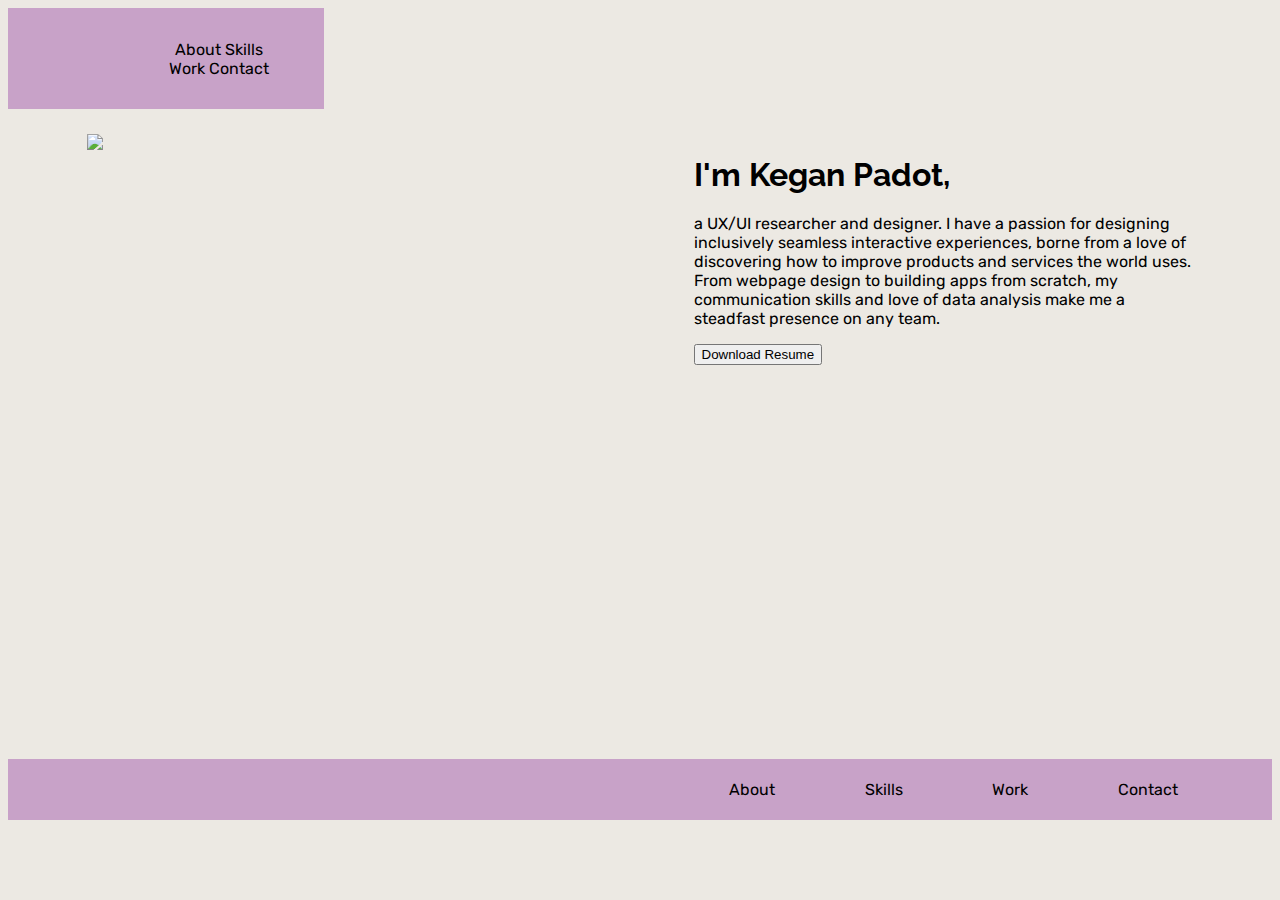
==== index.html @ fcb7e7a3 "Unit 17 Upload" ====
<!DOCTYPE html>
<!--[if lt IE 7]>      <html class="no-js lt-ie9 lt-ie8 lt-ie7"> <![endif]-->
<!--[if IE 7]>         <html class="no-js lt-ie9 lt-ie8"> <![endif]-->
<!--[if IE 8]>         <html class="no-js lt-ie9"> <![endif]-->
<!--[if gt IE 8]>      <html class="no-js"> <!--<![endif]-->
<html>
    <head>
        <meta charset="utf-8">
        <meta http-equiv="X-UA-Compatible" content="IE=edge">
        <title></title>
        <meta name="description" content="">
        <meta name="viewport" content="width=device-width, initial-scale=1">
        <link rel="preconnect" href="https://fonts.googleapis.com">
        <link rel="preconnect" href="https://fonts.gstatic.com" crossorigin>
        <link href="https://fonts.googleapis.com/css2?family=Open+Sans:wght@300;400;700;800&family=Raleway:wght@500&family=Rubik&display=swap" rel="stylesheet">
        <link rel="stylesheet" href="CSS/index.css">
    </head>
    <body>
        <!--[if lt IE 7]>
            <p class="browsehappy">You are using an <strong>outdated</strong> browser. Please <a href="#">upgrade your browser</a> to improve your experience.</p>
        <![endif]-->
        <header class="navigation">
            <div class="inline-block logo">
                <nav class="inline-block">
                    <ul>
                        <li class="inline-block">
                            About
                        </li>
                        <li class="inline-block">
                            Skills
                        </li>
                        <li class="inline-block">
                            Work
                        </li>
                        <li class="inline-block">
                            Contact
                        </li>
                    </ul>
                </div>
            </div>    
        </header>
        <section class="heroImg">
            <div class="content">
                <img class="content" src="../UX_UI_HW_17/Images/IMG_0379.JPG">
            </div>
            <div class="content">
                <h1>
                    I'm Kegan Padot,
                </h1>
                <p>
                a UX/UI researcher and designer. I have a passion for designing inclusively seamless interactive experiences, borne from a love of discovering how to improve products and services the world uses. From webpage design to building apps from scratch, my communication skills and love of data analysis make me a steadfast presence on any team. 
                </p>
                <button>
                    Download Resume
                </button>
            </div>
        </section>
        <!-- <section class="mySkills">
            <h1>
                My Skills
            </h1>
            <div class="mySkills designSkills">

            </div>
            <div class="mySkills softSkills">

            </div>
            <div class="mySkills technicalSkills">

            </div>
        </section>
        <section class="myWork">
            <h1>
                My Work
            </h1>
            <div class="myWork project1">
                <img class="myWork project1" src="">
                <h2>

                </h2>
                <p>

                </p>
            </div>
            <div class="myWork project2">
                <img class="myWork project2" src="">
                <h2>

                </h2>
                <p>
                    
                </p>
            </div>
        </section>
        <section class="contactMe">
            <h1>
                Contact Me
            </h1>
            <div class="contactMe cta">

            </div>
            <div class="contactMe emailMe">

            </div>
            <div class="contactMe callMe">
                
            </div>
            <div class="contactMe messageMe">
                
            </div>
        </section> -->
        <footer>
            <ul>
                <li class="inline-block">
                    About
                </li>
                <li class="inline-block">
                    Skills
                </li>
                <li class="inline-block">
                    Work
                </li>
                <li class="inline-block">
                    Contact
                </li>
            </ul>
        </footer>
        <script src="" async defer></script>
    </body>
</html>
---- CSS/index.css ----
body {
    background-color: rgba(175, 162, 136, 0.233);
    font-family: 'Rubik', sans-serif;
}

h1, h2, h3 {
    font-family: 'Raleway', sans-serif;
}

.inline-block {
    display: inline-block;
    vertical-align: top;
    background-color: #C8A2C8;
}

.logo {
    padding: 1%;
    width: 23%;
    text-align: center;
}

nav {
    padding: 1%;
    width: 73%;
}

ul {
    margin-left: auto;
    width: 50%;
}

.heroImg {
    height: 600px;
    padding: 25px;
    display: flex;
}

.content {
    vertical-align: top;
    justify-content: space-evenly;
}

.content {
    margin: 0 auto;
    width: 500px;
}

footer {
    background-color: #C8A2C8;
    padding: 5px;
}

footer ul {
    display: flex;
    vertical-align: top;
    justify-content: space-evenly;
    align-items: flex-end;
}
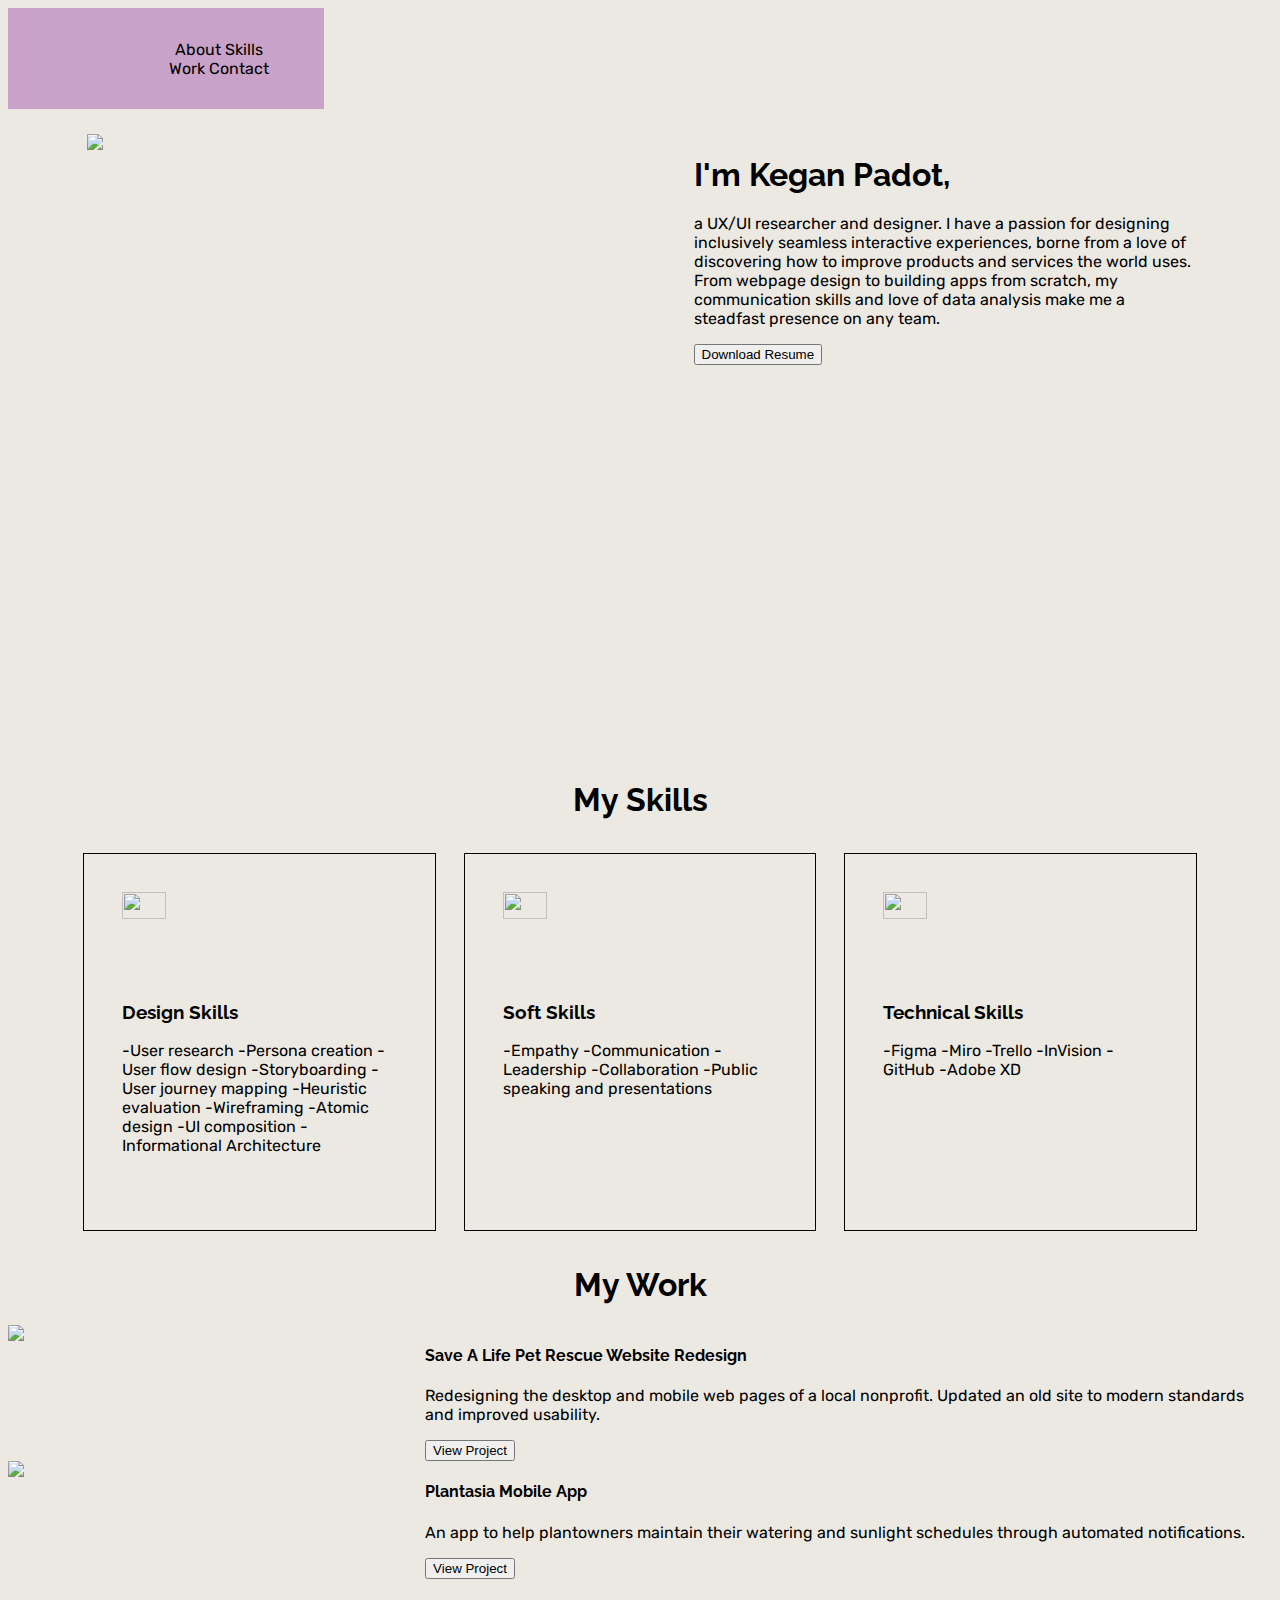
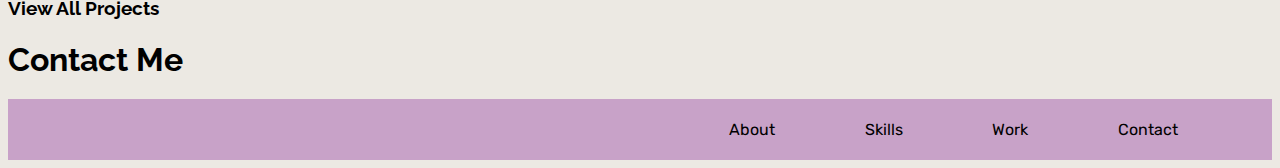
==== commit d85c5641: "Updated before submission" ====
--- a/index.html
+++ b/index.html
@@ -41,7 +41,7 @@
         </header>
         <section class="heroImg">
             <div class="content">
-                <img class="content" src="../UX_UI_HW_17/Images/IMG_0379.JPG">
+                <img class="content" src="../UX_UI_HW_18/Images/IMG_0379.JPG">
             </div>
             <div class="content">
                 <h1>
@@ -55,60 +55,115 @@
                 </button>
             </div>
         </section>
-        <!-- <section class="mySkills">
-            <h1>
-                My Skills
-            </h1>
-            <div class="mySkills designSkills">
-
-            </div>
-            <div class="mySkills softSkills">
-
-            </div>
-            <div class="mySkills technicalSkills">
-
-            </div>
-        </section>
-        <section class="myWork">
-            <h1>
-                My Work
-            </h1>
-            <div class="myWork project1">
-                <img class="myWork project1" src="">
-                <h2>
-
-                </h2>
-                <p>
-
-                </p>
-            </div>
-            <div class="myWork project2">
-                <img class="myWork project2" src="">
-                <h2>
-
-                </h2>
-                <p>
-                    
-                </p>
-            </div>
-        </section>
-        <section class="contactMe">
-            <h1>
-                Contact Me
-            </h1>
-            <div class="contactMe cta">
-
-            </div>
-            <div class="contactMe emailMe">
-
-            </div>
-            <div class="contactMe callMe">
-                
-            </div>
-            <div class="contactMe messageMe">
-                
-            </div>
-        </section> -->
+        <!--  My UX Skills section coded using CSS flex -->
+        <section class="mySkillsSection">
+                    <h1 class="sectionName">
+                        My Skills
+                    </h1>
+                    <div class="flexContainer">
+                        <div class="mySkills designSkills">
+                            <img src="../UX_UI_HW_18/Images/web-design.png">
+                            <h3>
+                                Design Skills
+                            </h3>
+                            <p>
+                                -User research
+                                -Persona creation
+                                -User flow design
+                                -Storyboarding
+                                -User journey mapping 
+                                -Heuristic evaluation
+                                -Wireframing
+                                -Atomic design
+                                -UI composition
+                                -Informational Architecture
+                            </p>
+                        </div>
+                        <div class="mySkills softSkills">
+                            <img src="../UX_UI_HW_18/Images/community.png">
+                            <h3>
+                                Soft Skills
+                            </h3>
+                            <p>
+                                -Empathy
+                                -Communication
+                                -Leadership
+                                -Collaboration
+                                -Public speaking and presentations
+                            </p>
+                        </div>
+                        <div class="mySkills technicalSkills">
+                            <img src="../UX_UI_HW_18/Images/developer.png">
+                            <h3>
+                                Technical Skills
+                            </h3>
+                            <p>
+                                -Figma
+                                -Miro
+                                -Trello
+                                -InVision
+                                -GitHub
+                                -Adobe XD
+                            </p>
+                        </div>
+                    </div>
+                </section>
+                <!-- My Work Section Constructed using CSS Grid -->
+                <section class="myWork">
+                    <h1 class="sectionName">
+                        My Work
+                    </h1>
+                    <div class="workGrid">
+                        <div class="projectImg1">
+                            <img src="../UX_UI_HW_18/Images/SALPR Shot.png">
+                        </div>
+                        <div class="projectText1">
+                            <h4>
+                                Save A Life Pet Rescue Website Redesign
+                            </h4>
+                            <p>
+                                Redesigning the desktop and mobile web pages of a local nonprofit. Updated an old site to modern standards and improved usability.
+                            </p>
+                            <button>
+                                View Project
+                            </button>
+                        </div>
+                        <div class="projectImg2">
+                            <img src="../UX_UI_HW_18/Images/Plantasia Home.png">
+                        </div>
+                        <div class="projectText2">
+                            <h4>
+                                Plantasia Mobile App
+                            </h4>
+                            <p>
+                                An app to help plantowners maintain their watering and sunlight schedules through automated notifications.
+                            </p>
+                            <button>
+                                View Project
+                            </button>
+                        </div>
+                    </div>
+                    <h3>
+                        View All Projects
+                    </h3>
+                </section>
+                <section class="contactMe">
+                    <h1>
+                        Contact Me
+                    </h1>
+                    <div class="contactMe cta">
+        
+                    </div>
+                    <div class="contactMe emailMe">
+        
+                    </div>
+                    <div class="contactMe callMe">
+                        
+                    </div>
+                    <div class="contactMe messageMe">
+                        
+                    </div>
+                </section>
         <footer>
             <ul>
                 <li class="inline-block">
--- a/CSS/index.css
+++ b/CSS/index.css
@@ -3,8 +3,13 @@
     font-family: 'Rubik', sans-serif;
 }
 
-h1, h2, h3 {
+h1, h2, h3, h4 {
     font-family: 'Raleway', sans-serif;
+}
+
+.sectionName {
+    display: block;
+    text-align: center;
 }
 
 .inline-block {
@@ -45,6 +50,69 @@
     width: 500px;
 }
 
+.flexContainer {
+    display: flex;
+    flex-direction: row;
+    align-items: baseline;
+    justify-content: center;
+}
+
+.flexContainer img {
+    height: 30%;
+    width: 40%;
+}
+
+.mySkills {
+    width:33%;
+    outline: 1px black solid;
+    height: 300px;
+    width: 275px;
+}
+
+.designSkills {
+    margin: 15px;
+    padding: 3%;
+}
+
+.softSkills {
+    margin: 15px;
+    padding: 3%;
+}
+
+.technicalSkills {
+    margin: 15px;
+    padding: 3%;
+}
+
+.projectImg1 {
+    grid-area: projectImg1;
+}
+
+.projectImg1 .projectImg2 img {
+    height: 50%;
+    width: 50%;
+}
+
+.projectText1 {
+    grid-area: projectText1
+}
+
+.projectImg2 {
+    grid-area: projectImg2;
+}
+
+.projectText2 {
+    grid-area: projectText2
+}
+
+.workGrid {
+    display: grid;
+    grid-template-areas: 
+    "projectImg1 projectText1"
+    "projectImg2 projectText2";
+    grid-template-columns: 33% 66%;
+}
+
 footer {
     background-color: #C8A2C8;
     padding: 5px;
@@ -55,4 +123,23 @@
     vertical-align: top;
     justify-content: space-evenly;
     align-items: flex-end;
+}
+
+@media only screen and (max-width:600){
+    .flexContainer {
+        flex-direction: column;
+    }
+    .mySkills {
+        width: 100%;
+    }
+    .workGrid {
+        grid-template-rows: 300px 300px 300px 300px;
+        grid-template-columns: 1fr;
+        grid-template-areas: 
+        "projectImg1"
+        "projectText1"
+        "projectImg2"
+        "projectText2"
+        ;
+    }
 }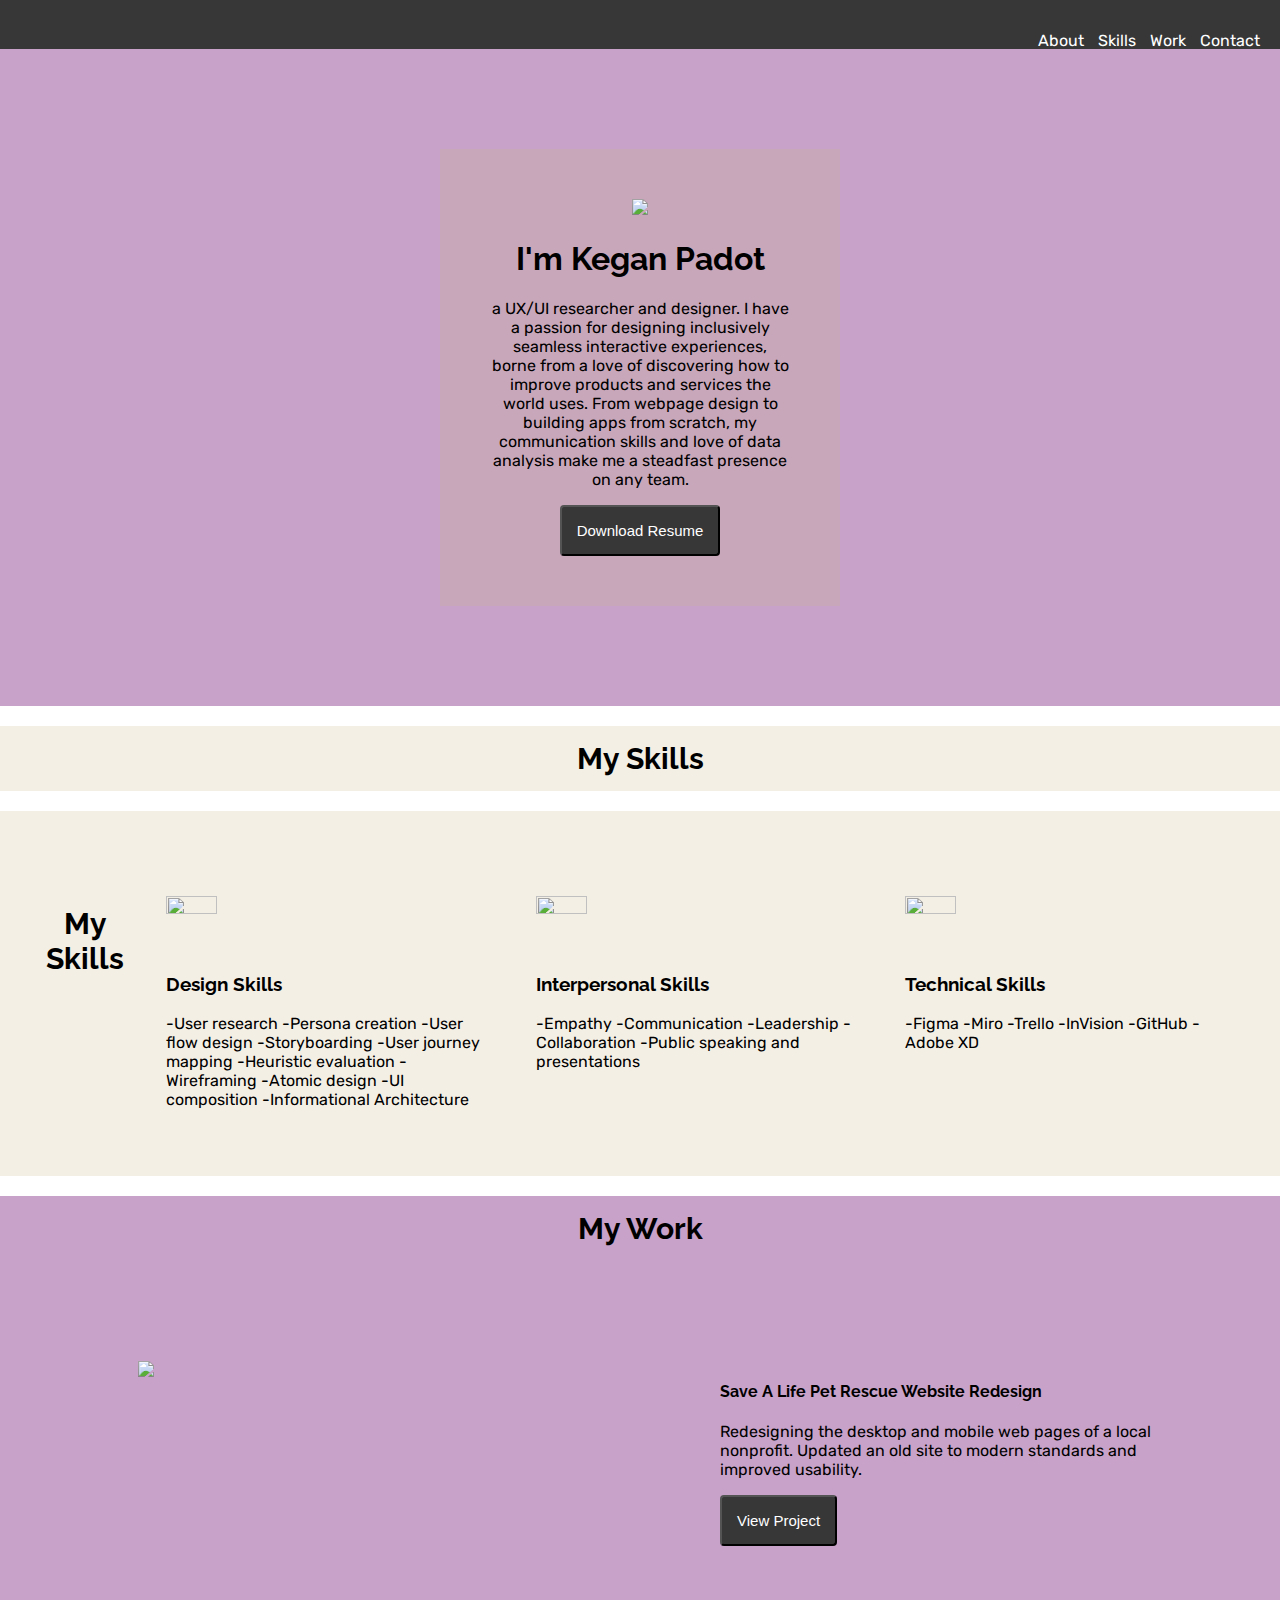
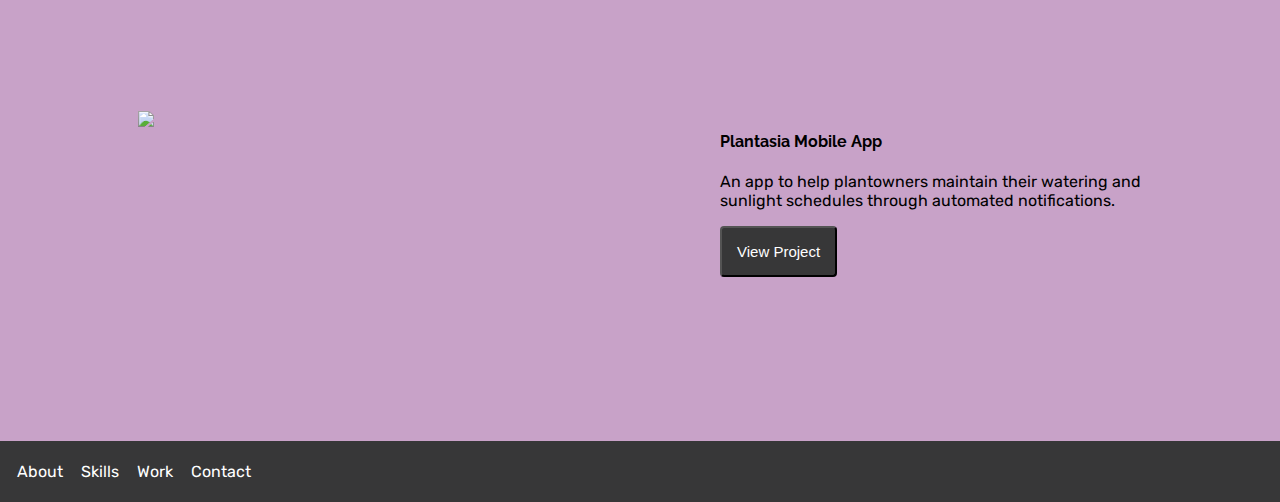
==== commit 13d9903d: "some new formatting" ====
--- a/index.html
+++ b/index.html
@@ -1,11 +1,7 @@
 <!DOCTYPE html>
-<!--[if lt IE 7]>      <html class="no-js lt-ie9 lt-ie8 lt-ie7"> <![endif]-->
-<!--[if IE 7]>         <html class="no-js lt-ie9 lt-ie8"> <![endif]-->
-<!--[if IE 8]>         <html class="no-js lt-ie9"> <![endif]-->
-<!--[if gt IE 8]>      <html class="no-js"> <!--<![endif]-->
 <html>
-    <head>
-        <meta charset="utf-8">
+  <head>
+    <meta charset="utf-8">
         <meta http-equiv="X-UA-Compatible" content="IE=edge">
         <title></title>
         <meta name="description" content="">
@@ -14,172 +10,123 @@
         <link rel="preconnect" href="https://fonts.gstatic.com" crossorigin>
         <link href="https://fonts.googleapis.com/css2?family=Open+Sans:wght@300;400;700;800&family=Raleway:wght@500&family=Rubik&display=swap" rel="stylesheet">
         <link rel="stylesheet" href="CSS/index.css">
-    </head>
-    <body>
-        <!--[if lt IE 7]>
-            <p class="browsehappy">You are using an <strong>outdated</strong> browser. Please <a href="#">upgrade your browser</a> to improve your experience.</p>
-        <![endif]-->
-        <header class="navigation">
-            <div class="inline-block logo">
-                <nav class="inline-block">
-                    <ul>
-                        <li class="inline-block">
-                            About
-                        </li>
-                        <li class="inline-block">
-                            Skills
-                        </li>
-                        <li class="inline-block">
-                            Work
-                        </li>
-                        <li class="inline-block">
-                            Contact
-                        </li>
-                    </ul>
-                </div>
-            </div>    
-        </header>
-        <section class="heroImg">
-            <div class="content">
-                <img class="content" src="../UX_UI_HW_18/Images/IMG_0379.JPG">
-            </div>
-            <div class="content">
-                <h1>
-                    I'm Kegan Padot,
-                </h1>
-                <p>
-                a UX/UI researcher and designer. I have a passion for designing inclusively seamless interactive experiences, borne from a love of discovering how to improve products and services the world uses. From webpage design to building apps from scratch, my communication skills and love of data analysis make me a steadfast presence on any team. 
-                </p>
-                <button>
-                    Download Resume
-                </button>
-            </div>
-        </section>
-        <!--  My UX Skills section coded using CSS flex -->
-        <section class="mySkillsSection">
-                    <h1 class="sectionName">
-                        My Skills
-                    </h1>
-                    <div class="flexContainer">
-                        <div class="mySkills designSkills">
-                            <img src="../UX_UI_HW_18/Images/web-design.png">
-                            <h3>
-                                Design Skills
-                            </h3>
-                            <p>
-                                -User research
-                                -Persona creation
-                                -User flow design
-                                -Storyboarding
-                                -User journey mapping 
-                                -Heuristic evaluation
-                                -Wireframing
-                                -Atomic design
-                                -UI composition
-                                -Informational Architecture
-                            </p>
-                        </div>
-                        <div class="mySkills softSkills">
-                            <img src="../UX_UI_HW_18/Images/community.png">
-                            <h3>
-                                Soft Skills
-                            </h3>
-                            <p>
-                                -Empathy
-                                -Communication
-                                -Leadership
-                                -Collaboration
-                                -Public speaking and presentations
-                            </p>
-                        </div>
-                        <div class="mySkills technicalSkills">
-                            <img src="../UX_UI_HW_18/Images/developer.png">
-                            <h3>
-                                Technical Skills
-                            </h3>
-                            <p>
-                                -Figma
-                                -Miro
-                                -Trello
-                                -InVision
-                                -GitHub
-                                -Adobe XD
-                            </p>
-                        </div>
-                    </div>
-                </section>
-                <!-- My Work Section Constructed using CSS Grid -->
-                <section class="myWork">
-                    <h1 class="sectionName">
-                        My Work
-                    </h1>
-                    <div class="workGrid">
-                        <div class="projectImg1">
-                            <img src="../UX_UI_HW_18/Images/SALPR Shot.png">
-                        </div>
-                        <div class="projectText1">
-                            <h4>
-                                Save A Life Pet Rescue Website Redesign
-                            </h4>
-                            <p>
-                                Redesigning the desktop and mobile web pages of a local nonprofit. Updated an old site to modern standards and improved usability.
-                            </p>
-                            <button>
-                                View Project
-                            </button>
-                        </div>
-                        <div class="projectImg2">
-                            <img src="../UX_UI_HW_18/Images/Plantasia Home.png">
-                        </div>
-                        <div class="projectText2">
-                            <h4>
-                                Plantasia Mobile App
-                            </h4>
-                            <p>
-                                An app to help plantowners maintain their watering and sunlight schedules through automated notifications.
-                            </p>
-                            <button>
-                                View Project
-                            </button>
-                        </div>
-                    </div>
-                    <h3>
-                        View All Projects
-                    </h3>
-                </section>
-                <section class="contactMe">
-                    <h1>
-                        Contact Me
-                    </h1>
-                    <div class="contactMe cta">
-        
-                    </div>
-                    <div class="contactMe emailMe">
-        
-                    </div>
-                    <div class="contactMe callMe">
-                        
-                    </div>
-                    <div class="contactMe messageMe">
-                        
-                    </div>
-                </section>
-        <footer>
-            <ul>
-                <li class="inline-block">
-                    About
-                </li>
-                <li class="inline-block">
-                    Skills
-                </li>
-                <li class="inline-block">
-                    Work
-                </li>
-                <li class="inline-block">
-                    Contact
-                </li>
-            </ul>
-        </footer>
-        <script src="" async defer></script>
-    </body>
-</html>+  </head>
+  <body>
+    <header>
+        <img>
+      <ul>
+        <li>About</li>
+        <li>Skills</li>
+        <li>Work</li>
+        <li>Contact</li>
+      </ul>
+    </header>
+    <section class="heroImg">
+      <div class="content">
+        <img src="../UX_UI_HW_18/Images/IMG_0379.JPG" id="selfPortrait">
+        <h1>
+            I'm Kegan Padot
+        </h1>
+        <p>
+            a UX/UI researcher and designer. I have a passion for designing inclusively seamless interactive experiences, borne from a love of discovering how to improve products and services the world uses. From webpage design to building apps from scratch, my communication skills and love of data analysis make me a steadfast presence on any team.
+        </p>
+        <button>Download Resume</button>
+      </div>
+    </section>
+    <h1 class="heading" id="mySkillsHeading">
+        My Skills
+    </h1>
+    <section class="flexContainer">
+        <h1 class="heading">
+            My Skills
+        </h1>
+      <div>
+        <img src="../UX_UI_HW_18/Images/web-design.png">
+        <h3>
+            Design Skills
+        </h3> 
+        <p>
+            -User research
+            -Persona creation
+            -User flow design
+            -Storyboarding
+            -User journey mapping 
+            -Heuristic evaluation
+            -Wireframing
+            -Atomic design
+            -UI composition
+            -Informational Architecture
+        </p>
+      </div>
+      <div>
+        <img src="../UX_UI_HW_18/Images/community.png">
+        <h3>
+            Interpersonal Skills
+        </h3>
+        <p>
+            -Empathy
+            -Communication
+            -Leadership
+            -Collaboration
+            -Public speaking and presentations
+        </p>
+      </div>
+      <div>
+        <img src="../UX_UI_HW_18/Images/developer.png">
+        <h3>
+            Technical Skills
+        </h3>
+        <p>
+            -Figma
+            -Miro
+            -Trello
+            -InVision
+            -GitHub
+            -Adobe XD
+        </p>
+      </div>
+    </section>
+    <section class="myWork">
+      <h1 class="heading">
+          My Work
+        </h1>
+      <div class="workGrid">
+        <div class="img1">
+          <img src="../UX_UI_HW_18/Images/SALPR Shot.png">
+        </div>
+        <div class="content1">
+            <h4>
+               Save A Life Pet Rescue Website Redesign
+            </h4>
+            <p>
+                Redesigning the desktop and mobile web pages of a local nonprofit. Updated an old site to modern standards and improved usability.
+            </p>
+        <button>
+              View Project
+        </button>
+        </div>
+        <div class="img2">
+          <img src="../UX_UI_HW_18/Images/Plantasia Home.png">
+        </div>
+        <div class="content2">
+          <h4>
+              Plantasia Mobile App
+            </h4>
+          <p>
+            An app to help plantowners maintain their watering and sunlight schedules through automated notifications.
+        </p>
+        <button>
+              View Project
+        </button>
+      </div>
+    </section>
+    <footer>
+      <ul>
+        <li>About</li>
+        <li>Skills</li>
+        <li>Work</li>
+        <li>Contact</li>
+      </ul>
+    </footer>
+  </body>
+</html>
--- a/CSS/index.css
+++ b/CSS/index.css
@@ -1,131 +1,124 @@
-body {
-    background-color: rgba(175, 162, 136, 0.233);
+  body {
+    margin: 0;
     font-family: 'Rubik', sans-serif;
-}
-
-h1, h2, h3, h4 {
+  }
+  h1, h2, h3, h4 {
     font-family: 'Raleway', sans-serif;
 }
-
-.sectionName {
+  header {
+    background-color: #373738;
+    padding: 15px;
+  }
+   header ul {
+    float: right;
+    color: white;
+  }
+  header li {
+    display: inline-block;
+    padding: 0px 5px;
+  }
+  header p {
+    display: inline-block;
+  }
+  .heroImg {
+    background-color: #C8A2C8;
+    padding: 100px 15px;
+  }
+  #selfPortrait {
+      max-width: 100%;
+      max-height: 100%;
+  }
+  .content {
+    max-width: 300px;
+    margin: 0 auto;
+    padding: 50px;
+    background-color: rgba(207, 186, 144, 0.233);
+    text-align: center;
+  }
+  button {
+    padding: 15px;
+    background-color: #373738;
+    color: white;
+    font-size: 15px;
+    border-radius: 4px;
+  }
+  #mySkillsHeading {
+    background-color: rgba(207, 186, 144, 0.233);
+  }
+  footer {
+    background-color: #373738;
+    padding: 5px;
+    color: white;
+  }
+  footer ul {
+    list-style: none;
+    padding-left: 5px;
+  }
+  footer li {
+    display: inline-block;
+    padding: 0px 7px;
+  }
+  .heading {
+    text-align: center;
+    padding: 15px 5px;
+    font-size: 30px;
+  }
+  
+  .flexContainer {
+    display: flex;
+    padding: 60px 30px;
+    background-color: rgba(207, 186, 144, 0.233);
+  }
+  .flexContainer div {
+    width: 33%;
+    padding: 25px;
+  }
+ .flexContainer img {
+     height: 30%;
+     width: 40%;
+ }
+  .myWork {
+    padding: 60px 30px;
+    padding-top: 0;
+    background-color: #C8A2C8;
+  }
+  .workGrid {
+    display: grid;
+    grid-template-columns: 50% 50%;
+    grid-template-rows: 350px 350px;
+    grid-template-areas:
+    "img1 content1"
+    "img2 content2"
+    ;
+  }
+  .workGrid img {
+    width: 100%;
+    max-width: 250px;
+    margin: 0 auto;
     display: block;
-    text-align: center;
-}
-
-.inline-block {
-    display: inline-block;
-    vertical-align: top;
-    background-color: #C8A2C8;
-}
-
-.logo {
-    padding: 1%;
-    width: 23%;
-    text-align: center;
-}
-
-nav {
-    padding: 1%;
-    width: 73%;
-}
-
-ul {
-    margin-left: auto;
-    width: 50%;
-}
-
-.heroImg {
-    height: 600px;
-    padding: 25px;
-    display: flex;
-}
-
-.content {
-    vertical-align: top;
-    justify-content: space-evenly;
-}
-
-.content {
-    margin: 0 auto;
-    width: 500px;
-}
-
-.flexContainer {
-    display: flex;
-    flex-direction: row;
-    align-items: baseline;
-    justify-content: center;
-}
-
-.flexContainer img {
-    height: 30%;
-    width: 40%;
-}
-
-.mySkills {
-    width:33%;
-    outline: 1px black solid;
-    height: 300px;
-    width: 275px;
-}
-
-.designSkills {
-    margin: 15px;
-    padding: 3%;
-}
-
-.softSkills {
-    margin: 15px;
-    padding: 3%;
-}
-
-.technicalSkills {
-    margin: 15px;
-    padding: 3%;
-}
-
-.projectImg1 {
-    grid-area: projectImg1;
-}
-
-.projectImg1 .projectImg2 img {
+  }
+  .img1 {
+    grid-area: img1;
     height: 50%;
     width: 50%;
-}
+  }
+  .img2 {
+    grid-area: img2;
+    height: 50%;
+    width: 50%;
+  }
+  
+  .img1, .img2, .content1, .content2 {
+    padding: 80px;
+  }
+  .content1 {
+    grid-area: content1;
+  }
+  .content2 {
+    grid-area: content2;
+  }
 
-.projectText1 {
-    grid-area: projectText1
-}
-
-.projectImg2 {
-    grid-area: projectImg2;
-}
-
-.projectText2 {
-    grid-area: projectText2
-}
-
-.workGrid {
-    display: grid;
-    grid-template-areas: 
-    "projectImg1 projectText1"
-    "projectImg2 projectText2";
-    grid-template-columns: 33% 66%;
-}
-
-footer {
-    background-color: #C8A2C8;
-    padding: 5px;
-}
-
-footer ul {
-    display: flex;
-    vertical-align: top;
-    justify-content: space-evenly;
-    align-items: flex-end;
-}
-
-@media only screen and (max-width:600){
+  @media only screen and (max-width:600){
     .flexContainer {
         flex-direction: column;
     }
@@ -133,13 +126,13 @@
         width: 100%;
     }
     .workGrid {
-        grid-template-rows: 300px 300px 300px 300px;
+        grid-template-rows: 100px 100px 100px 100px;
         grid-template-columns: 1fr;
         grid-template-areas: 
-        "projectImg1"
-        "projectText1"
-        "projectImg2"
-        "projectText2"
+        "img1"
+        "content1"
+        "img2"
+        "content2"
         ;
     }
-}+}  